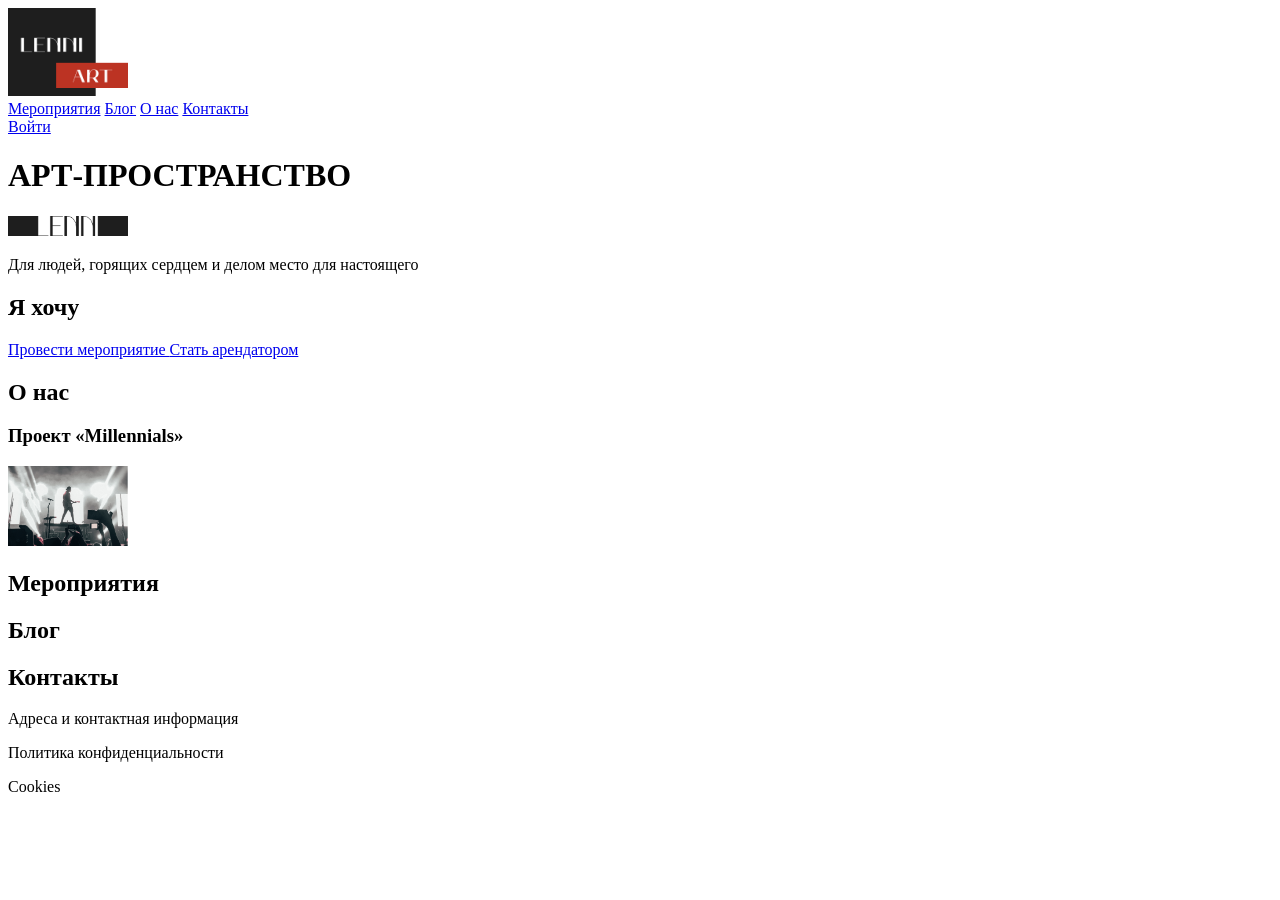
==== index.html @ fbe84c2d "Task 1.1 frontend" ====
<!DOCTYPE html>
<html lang ="ru">
<head>
    <meta charset = "UTF-8" />
    <title>Lenni Art</title>
</head>
<body>
    <header>
            <img src="images/logo.jpg" alt="Логотип LEPI ART" width="120" />
            <nav>
                <a href ="#events">Мероприятия</a>
                <a href ="#blog">Блог</a>
                <a href ="#about">О нас</a>
                <a href ="#contacts">Контакты</a>
            </nav>
            <a href = "Login"> Войти </a>
 
    </header>
    <main>
        <div>

            <header> 
                <h1>АРТ-ПРОСТРАНСТВО </h1>
                <img src="images/LENNI.jpg" alt="LENNI" width="120" />
                <p> Для людей, горящих сердцем и делом место для настоящего</p>
            </header>

            <section>
                <h2>Я хочу</h2>
                <div> 
                    <a href = "events">Провести мероприятие </a>
                    <a href = "rent">Стать арендатором </a>
                </div>
            </section>

            <section id="about">
                <h2>О нас</h2>
                <div>
                    <h3>Проект «Millennials»</h3>
                    <img src="images/pic.jpg" alt="Pic project" width="120" />
                </div>
            </section>

            <section id="events">
                <h2>Мероприятия</h2>
                <div></div>
            </section>

            <section id="blog">
                <h2>Блог</h2>
                <div></div>
            </section>

            <section id="contacts">
                <h2>Контакты</h2>
                <div>
                    <p> Адреса и контактная информация </p>
                </div>
            </section>

        </div>
    </main>
    <footer>
        <p> Политика конфиденциальности</p>
        <p> Cookies</p>
    </footer>
</body>
</html>
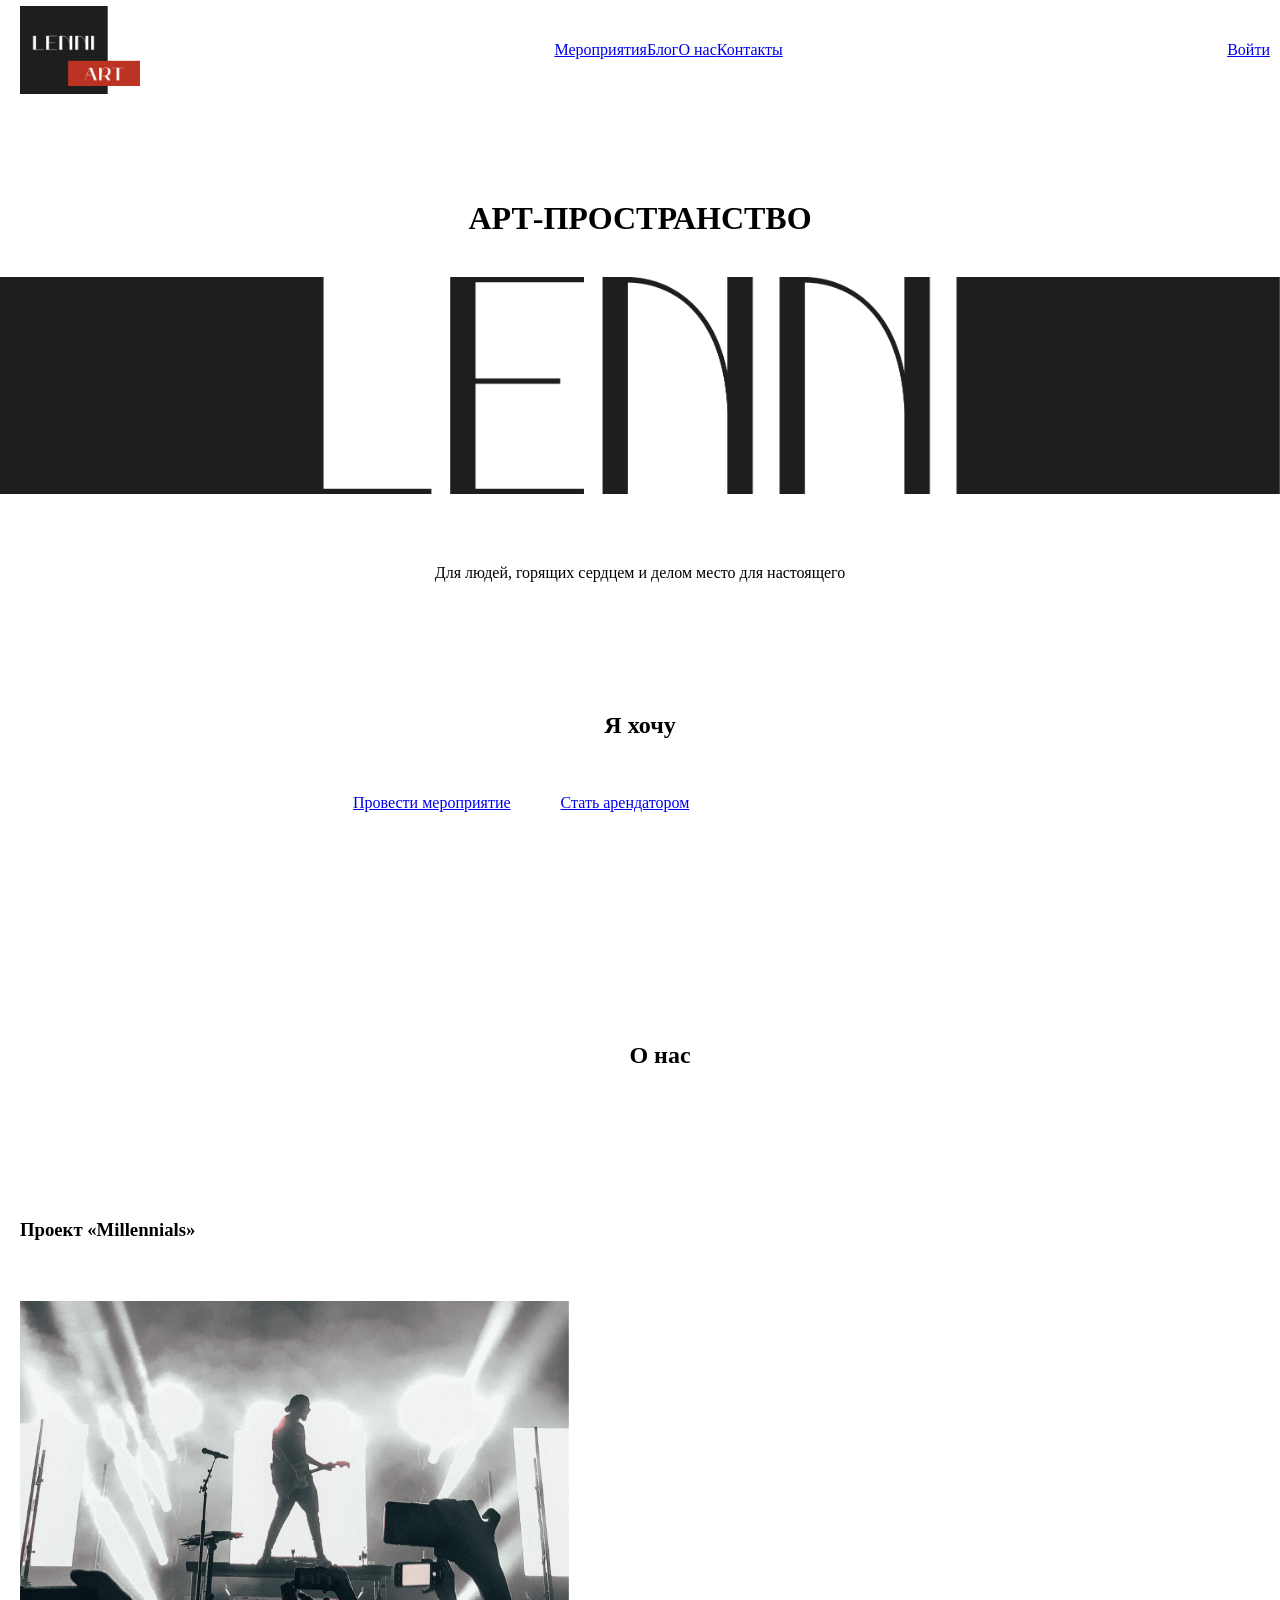
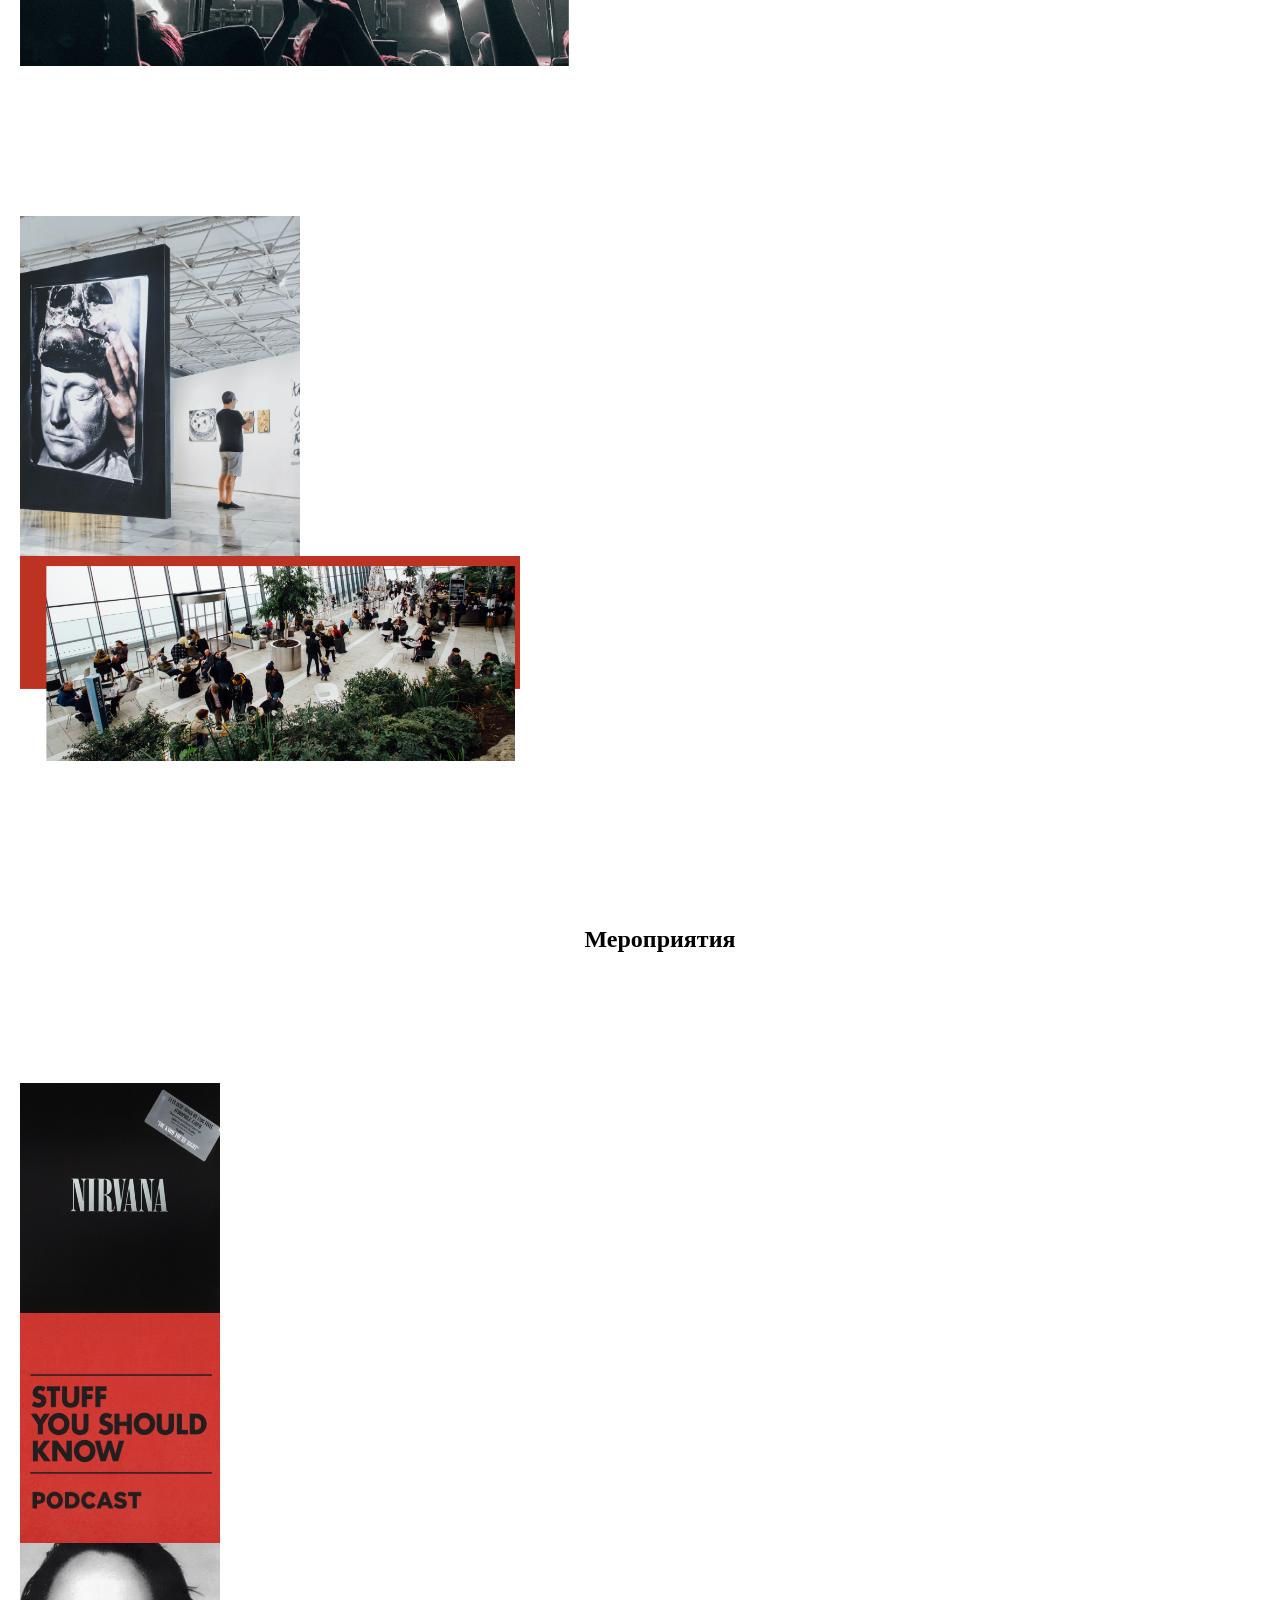
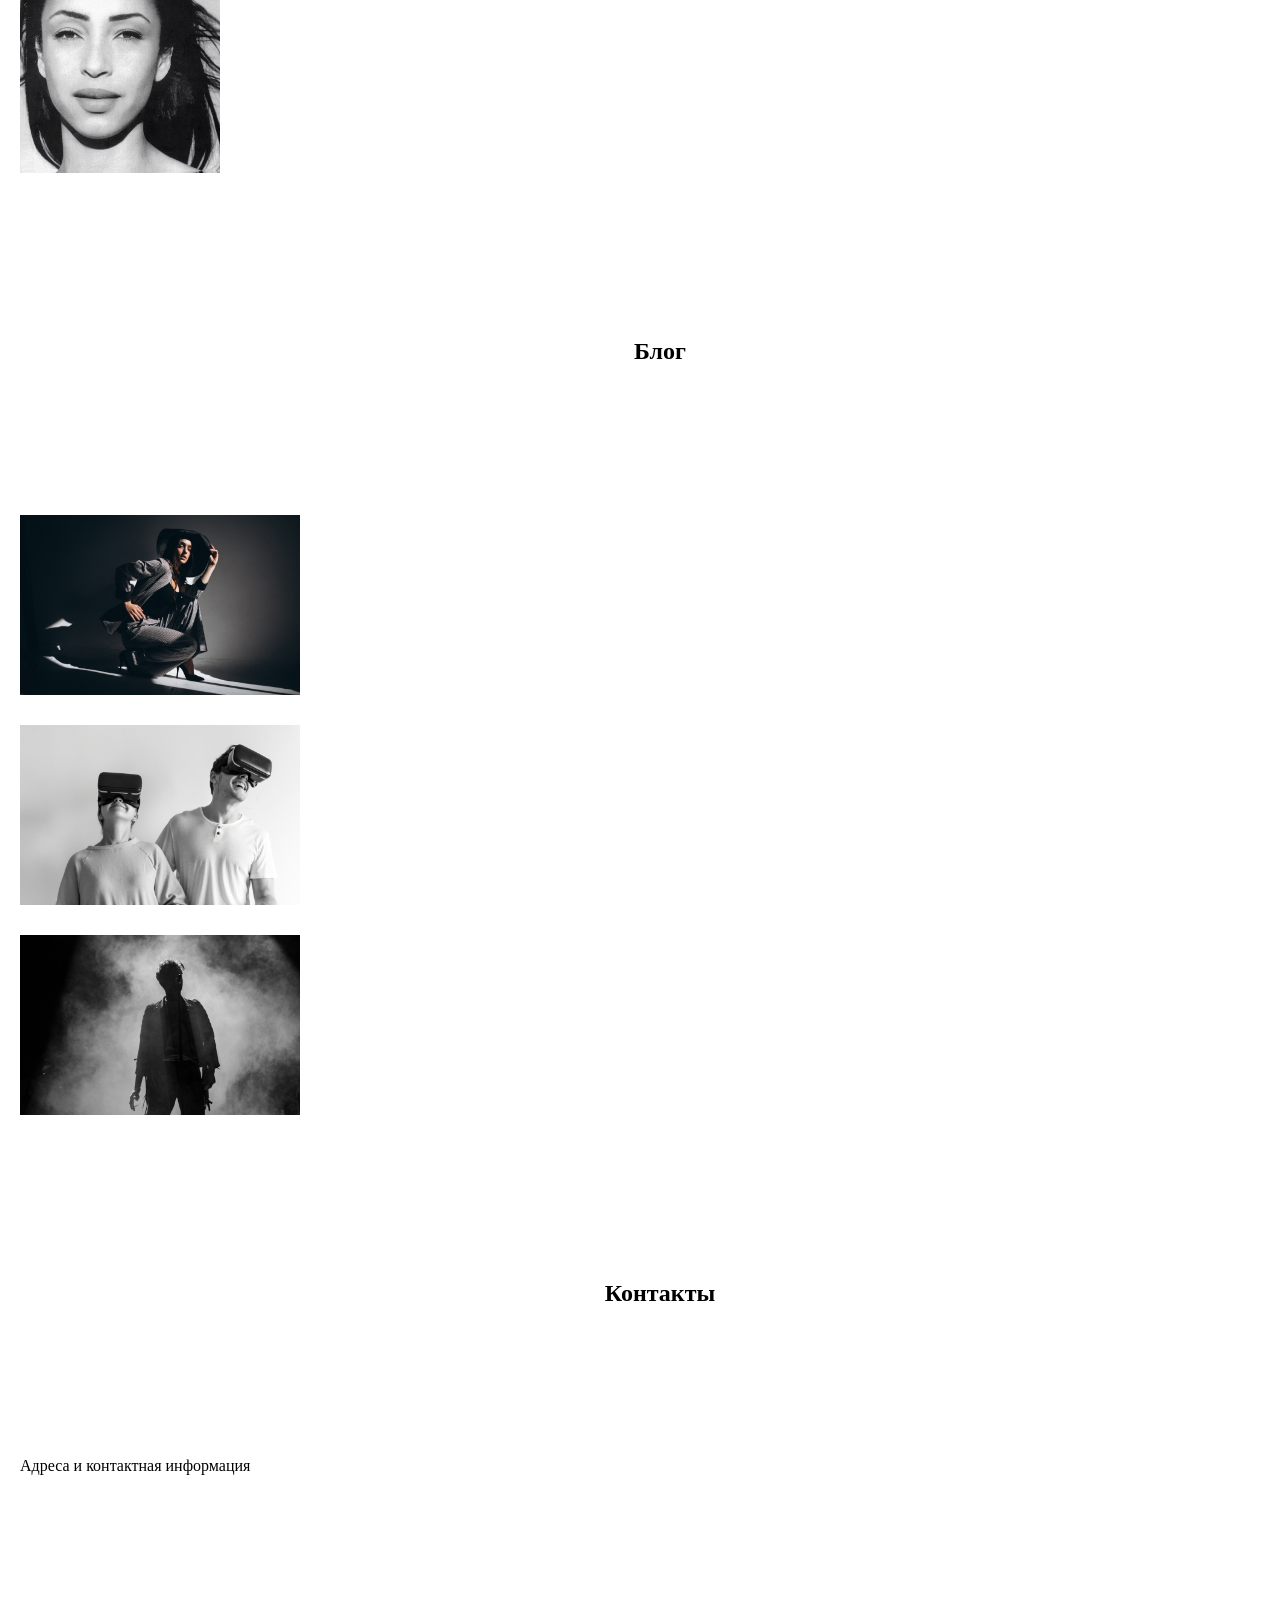
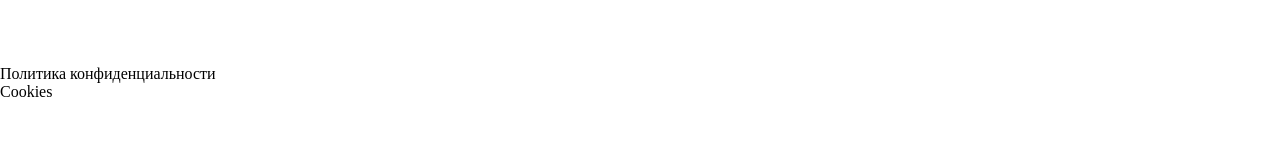
==== commit 626a05c8: "Task 1.3 frontend" ====
--- a/index.html
+++ b/index.html
@@ -3,66 +3,78 @@
 <head>
     <meta charset = "UTF-8" />
     <title>Lenni Art</title>
+    <link rel=" stylesheet" href="styles/styles.css">
 </head>
-<body>
-    <header>
+<body class "body">
+    <header class = "page-header_nav">
             <img src="images/logo.jpg" alt="Логотип LEPI ART" width="120" />
-            <nav>
-                <a href ="#events">Мероприятия</a>
-                <a href ="#blog">Блог</a>
-                <a href ="#about">О нас</a>
-                <a href ="#contacts">Контакты</a>
+            <nav class = "page-header">
+                <a class = "page-header-link_1" href ="#events">Мероприятия</a>
+                <a class = "page-header-link_2" href ="#blog">Блог</a>
+                <a class = "page-header-link_3" href ="#about"> О нас</a>
+                <a class = "page-header-link_4" href ="#contacts">Контакты</a>
             </nav>
-            <a href = "Login"> Войти </a>
+            <a class= "page-header_user-link" href = "Login"> Войти </a>
  
     </header>
-    <main>
-        <div>
 
-            <header> 
-                <h1>АРТ-ПРОСТРАНСТВО </h1>
-                <img src="images/LENNI.jpg" alt="LENNI" width="120" />
-                <p> Для людей, горящих сердцем и делом место для настоящего</p>
+    <main class"main">
+         <div class = "home"> 
+            <header class=" main_header"> 
+                <h1 class="header_title">АРТ-ПРОСТРАНСТВО </h1>
+                <img  class="page-header_logo" src="images/LENNI.jpg" alt="LENNI" width="120" />
+                <p class="paragraph_header"> Для людей, горящих сердцем и делом
+                     место для настоящего</p>
             </header>
 
-            <section>
-                <h2>Я хочу</h2>
-                <div> 
-                    <a href = "events">Провести мероприятие </a>
-                    <a href = "rent">Стать арендатором </a>
+                <section class="offers_home_offers"> 
+                <h2 class ="offers_title ">Я хочу</h2>
+                <div class = "offers_btns">
+                    <a class = "offers_btn btn btn--red" href = "events">Провести мероприятие </a>
+                    <a class = "offers_btn btn"href = "rent">Стать арендатором </a>
+                </div>
+                </section>
+  
+            <section id="about" class="about home_about">
+                <h2 class="about_section-title section-title">О нас</h2>
+                <div >
+                    <h3 class="about_container" > Проект «Millennials»</h3>
+                    
+                    <img class="page-about_logo" src="images/pic.jpg" alt="Pic project" width="120" />
+                    <img class="page-about_logo_2" src="images/pic2.jpg" alt ="Pic project" width="120" />
+                    <img class="page-about_logo_3" src="images/pic.png" alt ="Pic project" width="120" />
                 </div>
             </section>
 
-            <section id="about">
-                <h2>О нас</h2>
-                <div>
-                    <h3>Проект «Millennials»</h3>
-                    <img src="images/pic.jpg" alt="Pic project" width="120" />
+            <section id="events" class="upcoming home_upcoming">
+                <h2 class="upcoming_section-title">Мероприятия</h2>
+                <img class="page-upcoming_logo" src="images/Nirvana.png" alt="Pic project" width="120" />
+                <img class="page-upcoming_logo_2" src="images/stuff.png" alt ="Pic project" width="120" />
+                <img class="page-upcoming_logo_3" src="images/Sade.png" alt ="Pic project" width="120" />
+                <div class="upcoming_container"></div>
+            </section>
+
+            <section id="blog" class="listing home_listing">
+                <div class="blog_container"> 
+                    <h2 class="listing_section-title section_title">Блог</h2>
+                    <img class="page-listing_logo" src="images/photo.jpg" alt="Pic project" width="120" />
+                    <img class="page-listing_logo_2" src="images/VR.png" alt ="Pic project" width="120" />
+                    <img class="page-listing_logo_3" src="images/rocking.png" alt ="Pic project" width="120" />
                 </div>
             </section>
 
-            <section id="events">
-                <h2>Мероприятия</h2>
-                <div></div>
-            </section>
-
-            <section id="blog">
-                <h2>Блог</h2>
-                <div></div>
-            </section>
-
-            <section id="contacts">
-                <h2>Контакты</h2>
-                <div>
+            <section id="contacts" class="contacts home_contacts">
+                <div class="contacts_container"> 
+                    <h2 class="contacts_section-title section_title">Контакты</h2>
                     <p> Адреса и контактная информация </p>
                 </div>
+        </div>
             </section>
-
-        </div>
     </main>
-    <footer>
+    <footer class = "page-footer">
         <p> Политика конфиденциальности</p>
         <p> Cookies</p>
+
     </footer>
 </body>
 </html>
--- a/styles/styles.css
+++ b/styles/styles.css
@@ -0,0 +1,234 @@
+
+body {
+    margin: 0;
+    padding: 0;
+
+}
+
+img {
+    display: block;
+    max-width: 100%;
+    height: auto;
+}
+
+.page-header_nav {
+    max-width: 1334px;
+    width: 100%;
+    min-height: 100px;
+    margin: 0 auto;
+    padding: 0 20px;
+    align-items: center;
+    justify-content: space-between;
+
+    display: flex;
+}
+
+.page-header {
+    display: flex;
+
+}
+
+.page-header_user-link {
+    padding: 12px 30px;
+}
+
+.main {
+    width: 100%;
+}
+
+.home {
+    width: 100%;
+}
+
+.main_header {
+    width: 100%;
+    margin: 100px auto 130px;
+    text-align: center;
+}
+
+.header_title {
+    max-width: 518px;
+    width: 100%;
+    margin: 0 auto 40px;
+    text-align: center;
+}
+
+.page-header_logo {
+    max-width: 1920px;
+    width: 100%;
+    height: auto;
+    margin: 0 auto;
+}
+
+.paragraph_header {
+    max-width: 990px;
+    width: 100%;
+    margin: 70px auto 0;
+    padding: 0 20px;
+    text-align: center;
+}
+
+.offers_home_offers {
+    max-width: 624px;
+    width: 100%;
+    margin: 0 auto 200px;
+    padding: 0 20px;
+    text-align: center;
+}
+
+.offers_title {
+    margin: 0 0 40px;
+}
+
+.offers_btns {
+    display: flex;
+}
+
+.offers_btn {
+    display: inline-block;
+}
+
+.btn {
+    padding: 15px 25px;
+    text-align: center;
+}
+
+
+.section-title,
+.about_section-title,
+.upcoming_section-title,
+.listing_section-title,
+.contacts_section-title {
+    max-width: 624px;
+    width: 100%;
+    min-height: 62px;
+    margin: 0 auto 100px;
+    padding: 15px 20px;
+    text-align: center;
+}
+.about {
+    max-width: 1334px;
+    width: 100%;
+    padding-left: 20px;
+    padding-right: 20px;
+    margin: 0 auto 150px;
+}
+
+.about_container {
+    margin: 0 0 60px;
+}
+
+
+.page-about_logo {
+    max-width: 550px;
+    width: 100%;
+    height: auto;
+}
+
+
+.page-about_logo_2 {
+    max-width: 280px;
+    width: 100%;
+    height: auto;
+    margin-top: 150px;
+}
+
+
+.page-about_logo_3 {
+    max-width: 500px;
+    width: 100%;
+    height: auto;
+}
+
+
+.upcoming {
+    max-width: 1334px;
+    width: 100%;
+    margin: 0 auto 150px;
+    padding: 0 20px;
+    display: grid;
+}
+
+.upcoming_section-title {
+    max-width: 624px;
+    width: 100%;
+    margin: 0 auto 80px;
+    text-align: center;
+}
+
+.page-upcoming_logo,
+.page-upcoming_logo_2,
+.page-upcoming_logo_3 {
+    width: 200px;
+    height: 230px;
+}
+
+.listing {
+    max-width: 1334px;
+    width: 100%;
+    padding-left: 20px;
+    padding-right: 20px;
+    margin: 0 auto 150px;
+}
+
+.blog_container {
+    width: 100%;
+    margin: 0 auto;
+}
+
+.listing_section-title {
+    margin-bottom: 100px;
+}
+
+.page-listing_logo,
+.page-listing_logo_2,
+.page-listing_logo_3 {
+    display: block;
+    width: 280px;
+    max-width: 100%;
+    height: 180px;
+    margin-bottom: 30px;
+
+}
+
+
+.contacts {
+    max-width: 1334px;
+    width: 100%;
+    padding-left: 20px;
+    padding-right: 20px;
+    margin: 0 auto 150px;
+}
+
+.contacts_container {
+    width: 100%;
+    margin: 0 auto;
+}
+
+.contacts_section-title {
+    margin-bottom: 100px;
+}
+
+.contacts_container p {
+    margin: 0;
+
+}
+
+
+.page-footer {
+    max-width: 1334px;
+    width: 100%;
+    padding-left: 20px;
+    padding-right: 20px;
+    margin: 0 auto;
+    padding: 40px 0;
+
+    align-items: center;
+}
+
+.page-footer p {
+    margin: 0;
+}
+
+
+
